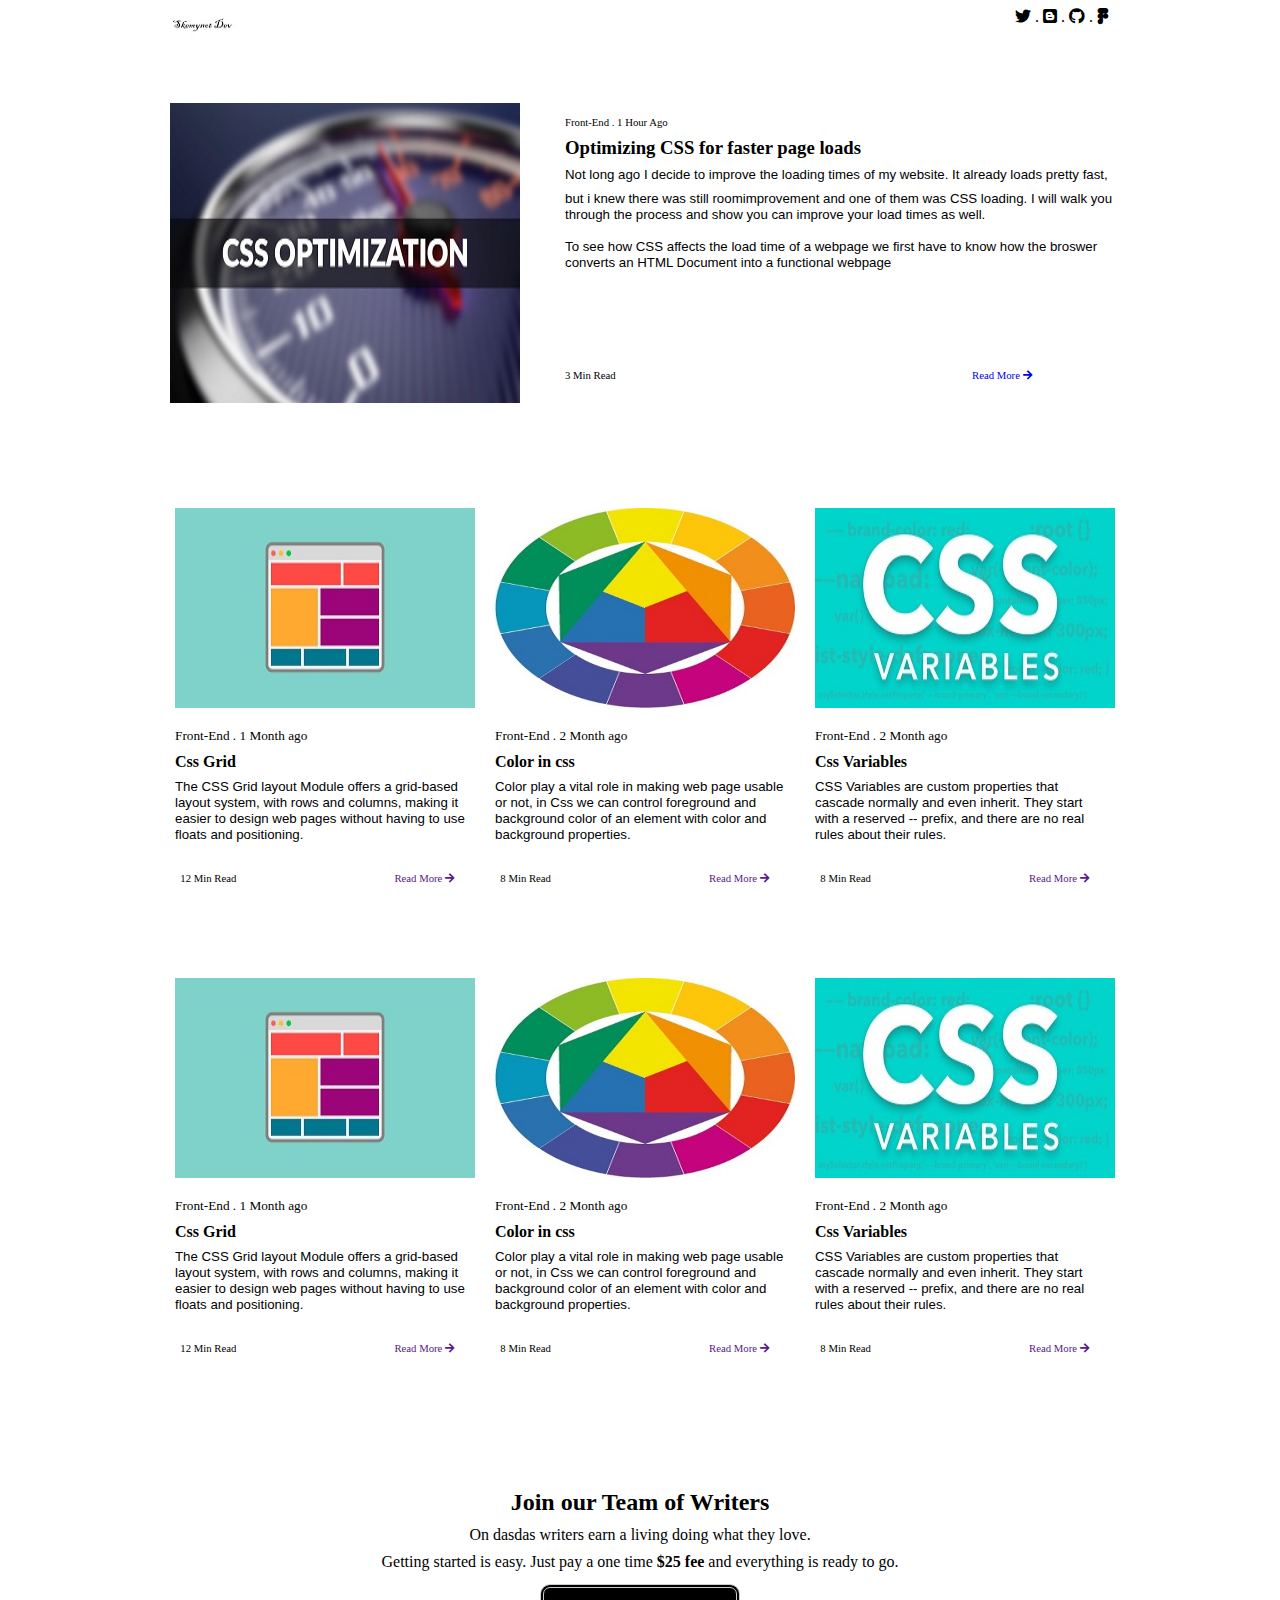
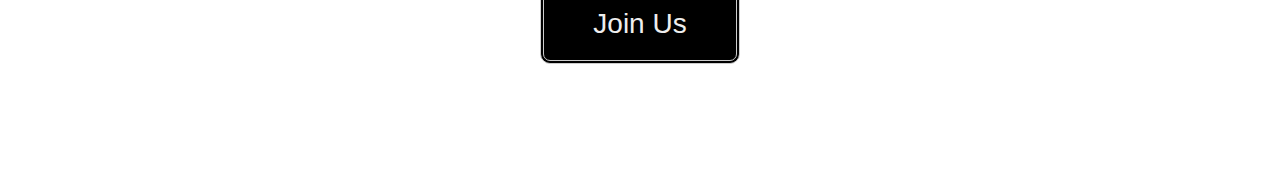
==== flutterwave project/index.html @ 00b14d8b "Add files via upload" ====
<!DOCTYPE html>
<html lang="en">
<head>
	<meta charset="UTF-8">
	<meta name="viewport" content="width=device-width, initial-scale=1.0">
	<title>News Blog</title>
    <link rel="stylesheet" href="css/style.css">
    <link rel="stylesheet" href="fontawesome/css/all.min.css"> <!-- https://fontawesome.com/ -->
    </head>
    <body>
        <div class="content">
        <div id="header-left">
            <img src="img/head-banner.jpg" width="140px" height="40px" alt="">
        </div>
        <div id="header-right"><i class="fab fa-twitter"></i> .  <i class="fab fa-blogger"></i> .  <i class="fab fa-github"></i> .  <i class="fab fa-figma"></i></div>
        <br>
        <br>
        <br>
        <br>
        <br>
        <div id="container-1"><div id="container-left"><img src="img/opt-img.jpg" width="350px" height="300px"></div>
        <div id="container-right"><br><h6>Front-End . 1 Hour Ago</h6>
            <h3><strong>Optimizing CSS for faster page loads</strong></h3>
            <h5 style="font-family:Arial, Helvetica, sans-serif;">Not long ago I decide to improve the loading times of my website. It already loads pretty fast, <h5 style="font-family:Arial, Helvetica, sans-serif ;">but i knew there was still roomimprovement and one of them was CSS loading. I will walk you through the process and show you can improve your load times as well.</h5>
            <p><h5 style="font-family: Arial, Helvetica, sans-serif;">To see how CSS affects the load time of a webpage we first have to know how the broswer converts an HTML Document into a functional webpage</h5</p>
                    
                   <br> <p>&nbsp</p>
                   <br><br><br><h6> 3 Min Read &nbsp &nbsp &nbsp &nbsp &nbsp &nbsp &nbsp &nbsp &nbsp &nbsp &nbsp &nbsp  &nbsp &nbsp &nbsp &nbsp &nbsp
                   &nbsp &nbsp &nbsp &nbsp &nbsp &nbsp &nbsp &nbsp &nbsp &nbsp &nbsp &nbsp &nbsp &nbsp &nbsp &nbsp &nbsp &nbsp &nbsp &nbsp &nbsp
                   &nbsp &nbsp &nbsp &nbsp &nbsp &nbsp &nbsp &nbsp &nbsp &nbsp &nbsp &nbsp &nbsp &nbsp &nbsp &nbsp &nbsp &nbsp &nbsp &nbsp &nbsp &nbsp &nbsp &nbsp &nbsp &nbsp &nbsp &nbsp  <a href="page.html" style="text-decoration: none;">Read More <i class="fas fa-arrow-right"></i></i></a></h6>
        </div></div>
        
    
    <div id="grid"><img src="img/css-grid.jpg" width="300px" height="200px" alt="">
        <p><h5>Front-End . 1 Month ago</h5><h4><strong>Css Grid</strong></h4>
        <h5 style="font-family:Arial, Helvetica, sans-serif;">The CSS Grid layout Module offers a grid-based layout system, with rows and columns, making it easier to design web pages without having to use floats and positioning.</h5>
        
        <p><h6><br>&nbsp 12 Min Read &nbsp &nbsp &nbsp &nbsp &nbsp &nbsp &nbsp &nbsp &nbsp &nbsp &nbsp &nbsp &nbsp &nbsp 
            &nbsp &nbsp &nbsp &nbsp &nbsp &nbsp &nbsp &nbsp &nbsp &nbsp &nbsp &nbsp &nbsp &nbsp &nbsp <a href="" style="text-decoration: none;">Read More <i class="fas fa-arrow-right"></i></a></h6></p>
        </p>
         
    </div>
    <div id="grid-centre"><img src="img/color-css.jpg" width="300px" height="200px" alt="">
    <p><h5>Front-End . 2 Month ago</h5><h4><strong>Color in css</strong></h4>
      <h5 style="font-family:Arial, Helvetica, sans-serif;">Color play a vital role in making web page usable or not, in Css we can control foreground and background color of an element with color and background properties.</h5>
      <p><h6><br>&nbsp 8 Min Read &nbsp &nbsp &nbsp &nbsp &nbsp &nbsp &nbsp &nbsp &nbsp &nbsp &nbsp &nbsp &nbsp &nbsp 
        &nbsp &nbsp &nbsp &nbsp &nbsp &nbsp &nbsp &nbsp &nbsp &nbsp &nbsp &nbsp &nbsp &nbsp &nbsp <a href="" style="text-decoration: none;">Read More <i class="fas fa-arrow-right"></i></a></h6></p>
    

    </p>
    </div>
    <div id="grid-right"><img src="img/css-variables.jpg" width="300px" height="200px" alt="">
    <p><h5>Front-End . 2 Month ago</h5><h4><strong>Css Variables</strong></h4>
      <h5 style="font-family:Arial, Helvetica, sans-serif;">CSS Variables are custom properties that cascade normally and even inherit. They start with a reserved -- prefix, and there are no real rules about their rules.</h5>  
      <p><h6><br>&nbsp 8 Min Read &nbsp &nbsp &nbsp &nbsp &nbsp &nbsp &nbsp &nbsp &nbsp &nbsp &nbsp &nbsp &nbsp &nbsp 
        &nbsp &nbsp &nbsp &nbsp &nbsp &nbsp &nbsp &nbsp &nbsp &nbsp &nbsp &nbsp &nbsp &nbsp &nbsp <a href="" style="text-decoration: none;">Read More <i class="fas fa-arrow-right"></i></a></h6></p>
    

    
    </p>
    </div>

    <div id="grid"><img src="img/css-grid.jpg" width="300px" height="200px" alt="">
    
        <p><h5>Front-End . 1 Month ago</h5><h4><strong>Css Grid</strong></h4>
            <h5 style="font-family:Arial, Helvetica, sans-serif;">The CSS Grid layout Module offers a grid-based layout system, with rows and columns, making it easier to design web pages without having to use floats and positioning.</h5>
            
            <p><h6><br>&nbsp 12 Min Read &nbsp &nbsp &nbsp &nbsp &nbsp &nbsp &nbsp &nbsp &nbsp &nbsp &nbsp &nbsp &nbsp &nbsp 
                &nbsp &nbsp &nbsp &nbsp &nbsp &nbsp &nbsp &nbsp &nbsp &nbsp &nbsp &nbsp &nbsp &nbsp &nbsp <a href="" style="text-decoration: none;">Read More <i class="fas fa-arrow-right"></i></a></h6></p>
            </p>
    

    </div>
    <div id="grid-centre"><img src="img/color-css.jpg" width="300px" height="200px" alt="">
    
        <p><h5>Front-End . 2 Month ago</h5><h4><strong>Color in css</strong></h4>
            <h5 style="font-family:Arial, Helvetica, sans-serif;">Color play a vital role in making web page usable or not, in Css we can control foreground and background color of an element with color and background properties.</h5>
            <p><h6><br>&nbsp 8 Min Read &nbsp &nbsp &nbsp &nbsp &nbsp &nbsp &nbsp &nbsp &nbsp &nbsp &nbsp &nbsp &nbsp &nbsp 
              &nbsp &nbsp &nbsp &nbsp &nbsp &nbsp &nbsp &nbsp &nbsp &nbsp &nbsp &nbsp &nbsp &nbsp &nbsp <a href="" style="text-decoration: none;">Read More <i class="fas fa-arrow-right"></i></a></h6></p>
          
      
          </p>
    
    </div>
    <div id="grid-right"><img src="img/css-variables.jpg" width="300px" height="200px" alt="">
        <p><h5>Front-End . 2 Month ago</h5><h4><strong>Css Variables</strong></h4>
            <h5 style="font-family:Arial, Helvetica, sans-serif;">CSS Variables are custom properties that cascade normally and even inherit. They start with a reserved -- prefix, and there are no real rules about their rules.</h5>  
            <p><h6><br>&nbsp 8 Min Read &nbsp &nbsp &nbsp &nbsp &nbsp &nbsp &nbsp &nbsp &nbsp &nbsp &nbsp &nbsp &nbsp &nbsp 
              &nbsp &nbsp &nbsp &nbsp &nbsp &nbsp &nbsp &nbsp &nbsp &nbsp &nbsp &nbsp &nbsp &nbsp &nbsp <a href="" style="text-decoration: none;">Read More <i class="fas fa-arrow-right"></i></a></h6></p>
          
      
          
          </p>

    </div>
    
    <div id="footer-container">
        <h2><strong>Join our Team of Writers</strong></h2>
        <h4>On dasdas writers earn a living doing what they love.</h4>
        <h4>Getting started is easy. Just pay a one time <strong>$25 fee</strong> and everything is ready to go.</h4>
        <button type="button" onclick="alert ('You pressed the button')">Join Us</button>
    </div>
    
    </div>

    </body>
---- flutterwave project/css/style.css ----
/* 




*/

.content {
    max-width: 950px;
    margin: auto;
}
 body {
     background-color: white;
 }
 
 button {
    display: inline-block;
    background-color: black;
    border-radius: 10px;
    border: 4px double #cccccc;
    color: #eeeeee;
    text-align: center;
    font-size: 28px;
    padding: 20px;
    width: 200px;
    transition: all 0.5s;
    cursor: pointer;
    margin: 5px;
}

h6, .h6, h5, .h5, h4, .h4, h3, .h3, h2, .h2, h1, .h1 {
    margin-top: 0;
    margin-bottom: 0.5rem;
    font-weight: 500;
    line-height: 1.2;
  }

#header-left{
    float: left;
    width: 5px;
    height: 20px;
}
#header-right{
    float: right;
    width: 100px;
    height: 50px;
}
#middlebox{
    float: left;
    width: 5%;
    height: 20px;
}
#container-1{
    width: 970px;
    height: 350px;
    background: white;
    border-radius: 5px;
    
}
#container-left{
    float: left;
     width: 390px;
     height: 300px;
     padding: 5px;
    
 }
#container-right{
   float: right;
    width: 570px;
    height: 300px;
    text-align: left;
    
}
#grid{
    float: left;
    width: 290px;
    height: 400px;
    border-radius: 5px;
    margin-top: 50px;
    text-align: left;
    background: white;
    padding: 10px;
}
#grid-centre{
    float: left;
    width: 290px;
    height: 400px;
    border-radius: 5px;
    margin-top: 50px;
    margin-left: 10px;
    text-align: left;
    background: white;
    padding: 10px;
}
#grid-right{
    float: left;
    width: 290px;
    height: 400px;
    border-radius: 5px;
    margin-top: 50px;
    margin-left: 10px;
    text-align: left;
    background: white;
    padding: 10px;
}
#footer-container{
    float: left;
    width: 950px;
    height: 300px;
    border-radius: 5px;
    margin-top: 100px;
    text-align: center;
    background: white;
}
#page-container{
    float:left;
    width: 950px;
    height: 500px;
    background-color: white;
    margin-left: 20px;
    padding-left: 10px;
    border-radius: 5px;
    
}
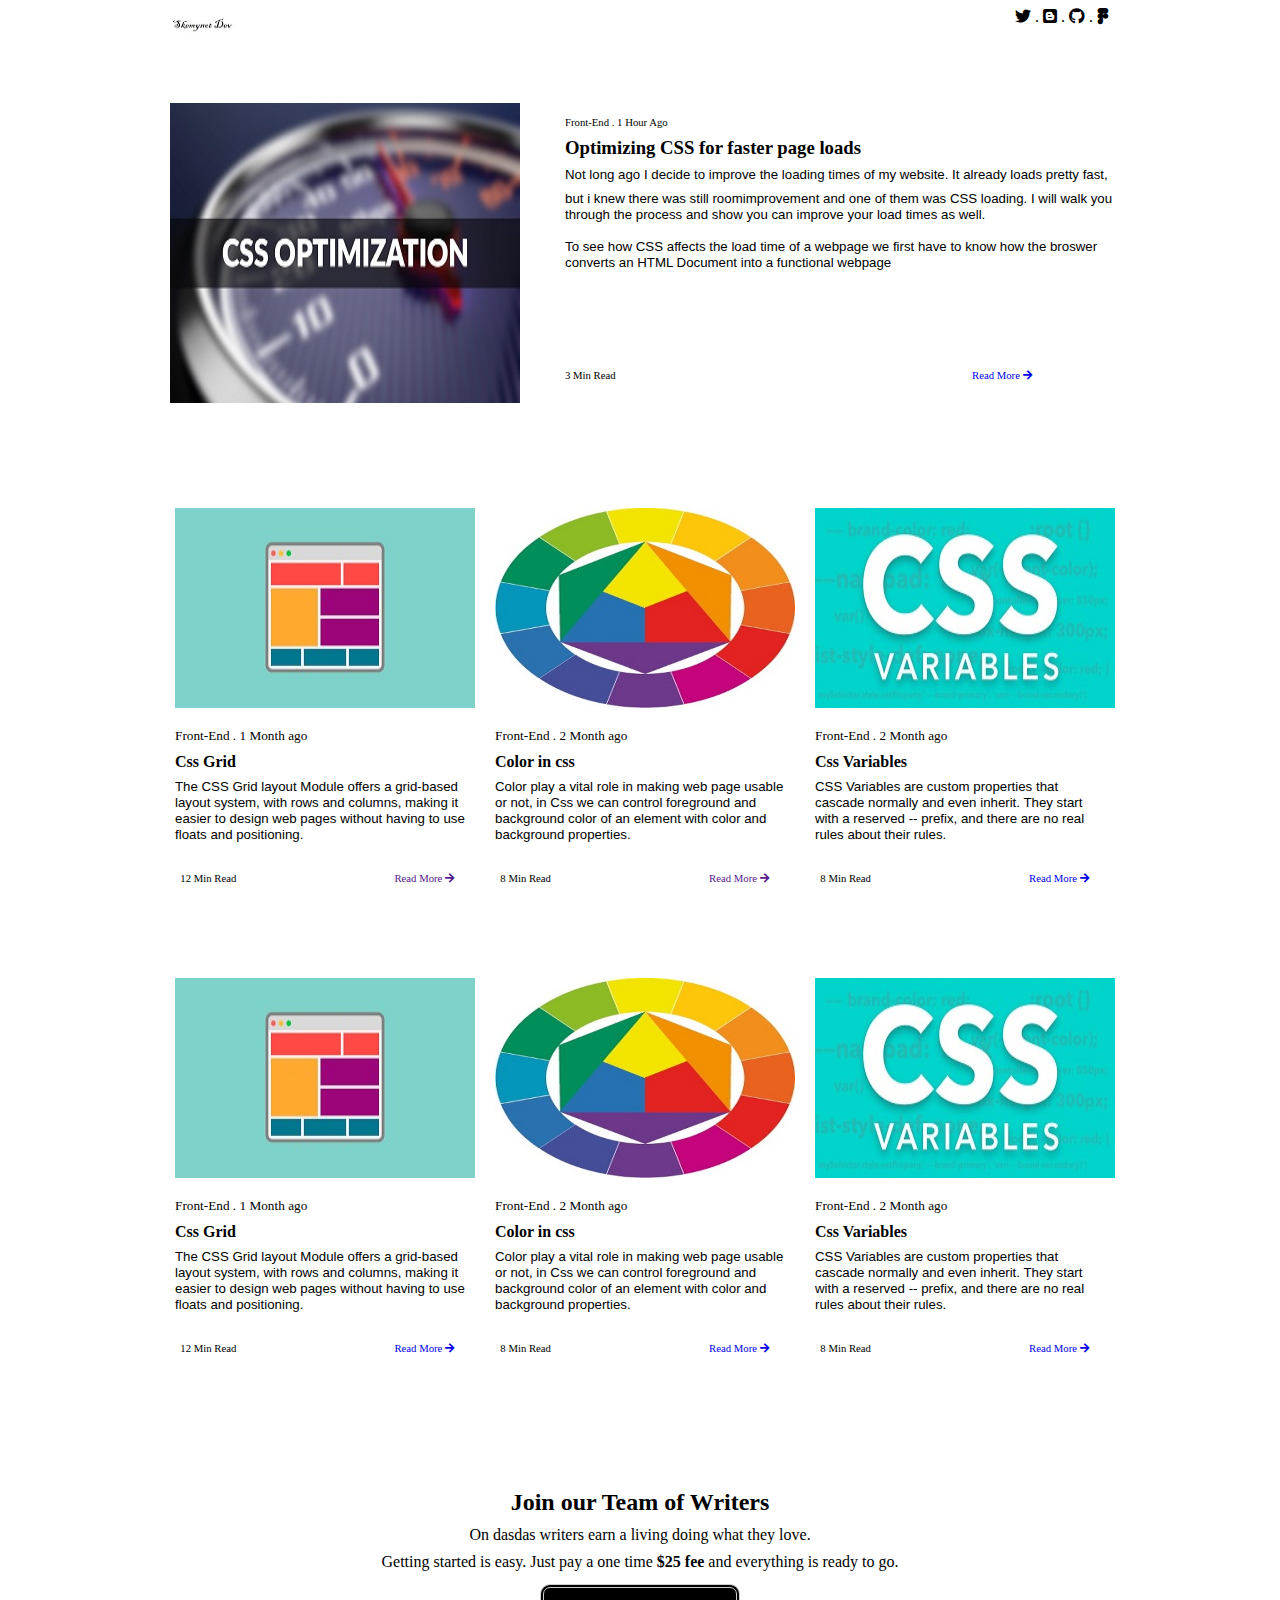
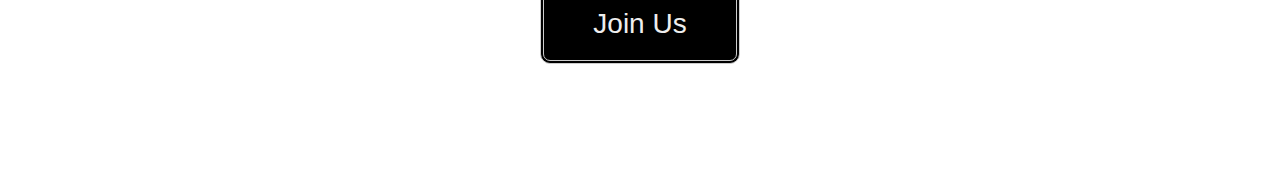
==== commit e3db2d09: "Update index.html" ====
--- a/flutterwave project/index.html
+++ b/flutterwave project/index.html
@@ -53,7 +53,7 @@
     <p><h5>Front-End . 2 Month ago</h5><h4><strong>Css Variables</strong></h4>
       <h5 style="font-family:Arial, Helvetica, sans-serif;">CSS Variables are custom properties that cascade normally and even inherit. They start with a reserved -- prefix, and there are no real rules about their rules.</h5>  
       <p><h6><br>&nbsp 8 Min Read &nbsp &nbsp &nbsp &nbsp &nbsp &nbsp &nbsp &nbsp &nbsp &nbsp &nbsp &nbsp &nbsp &nbsp 
-        &nbsp &nbsp &nbsp &nbsp &nbsp &nbsp &nbsp &nbsp &nbsp &nbsp &nbsp &nbsp &nbsp &nbsp &nbsp <a href="" style="text-decoration: none;">Read More <i class="fas fa-arrow-right"></i></a></h6></p>
+        &nbsp &nbsp &nbsp &nbsp &nbsp &nbsp &nbsp &nbsp &nbsp &nbsp &nbsp &nbsp &nbsp &nbsp &nbsp <a href="page.html" style="text-decoration: none;">Read More <i class="fas fa-arrow-right"></i></a></h6></p>
     
 
     
@@ -66,7 +66,7 @@
             <h5 style="font-family:Arial, Helvetica, sans-serif;">The CSS Grid layout Module offers a grid-based layout system, with rows and columns, making it easier to design web pages without having to use floats and positioning.</h5>
             
             <p><h6><br>&nbsp 12 Min Read &nbsp &nbsp &nbsp &nbsp &nbsp &nbsp &nbsp &nbsp &nbsp &nbsp &nbsp &nbsp &nbsp &nbsp 
-                &nbsp &nbsp &nbsp &nbsp &nbsp &nbsp &nbsp &nbsp &nbsp &nbsp &nbsp &nbsp &nbsp &nbsp &nbsp <a href="" style="text-decoration: none;">Read More <i class="fas fa-arrow-right"></i></a></h6></p>
+                &nbsp &nbsp &nbsp &nbsp &nbsp &nbsp &nbsp &nbsp &nbsp &nbsp &nbsp &nbsp &nbsp &nbsp &nbsp <a href="page.html" style="text-decoration: none;">Read More <i class="fas fa-arrow-right"></i></a></h6></p>
             </p>
     
 
@@ -76,7 +76,7 @@
         <p><h5>Front-End . 2 Month ago</h5><h4><strong>Color in css</strong></h4>
             <h5 style="font-family:Arial, Helvetica, sans-serif;">Color play a vital role in making web page usable or not, in Css we can control foreground and background color of an element with color and background properties.</h5>
             <p><h6><br>&nbsp 8 Min Read &nbsp &nbsp &nbsp &nbsp &nbsp &nbsp &nbsp &nbsp &nbsp &nbsp &nbsp &nbsp &nbsp &nbsp 
-              &nbsp &nbsp &nbsp &nbsp &nbsp &nbsp &nbsp &nbsp &nbsp &nbsp &nbsp &nbsp &nbsp &nbsp &nbsp <a href="" style="text-decoration: none;">Read More <i class="fas fa-arrow-right"></i></a></h6></p>
+              &nbsp &nbsp &nbsp &nbsp &nbsp &nbsp &nbsp &nbsp &nbsp &nbsp &nbsp &nbsp &nbsp &nbsp &nbsp <a href="page.html" style="text-decoration: none;">Read More <i class="fas fa-arrow-right"></i></a></h6></p>
           
       
           </p>
@@ -86,7 +86,7 @@
         <p><h5>Front-End . 2 Month ago</h5><h4><strong>Css Variables</strong></h4>
             <h5 style="font-family:Arial, Helvetica, sans-serif;">CSS Variables are custom properties that cascade normally and even inherit. They start with a reserved -- prefix, and there are no real rules about their rules.</h5>  
             <p><h6><br>&nbsp 8 Min Read &nbsp &nbsp &nbsp &nbsp &nbsp &nbsp &nbsp &nbsp &nbsp &nbsp &nbsp &nbsp &nbsp &nbsp 
-              &nbsp &nbsp &nbsp &nbsp &nbsp &nbsp &nbsp &nbsp &nbsp &nbsp &nbsp &nbsp &nbsp &nbsp &nbsp <a href="" style="text-decoration: none;">Read More <i class="fas fa-arrow-right"></i></a></h6></p>
+              &nbsp &nbsp &nbsp &nbsp &nbsp &nbsp &nbsp &nbsp &nbsp &nbsp &nbsp &nbsp &nbsp &nbsp &nbsp <a href="page.html" style="text-decoration: none;">Read More <i class="fas fa-arrow-right"></i></a></h6></p>
           
       
           
@@ -104,4 +104,4 @@
     </div>
 
     </body>
-	+	
